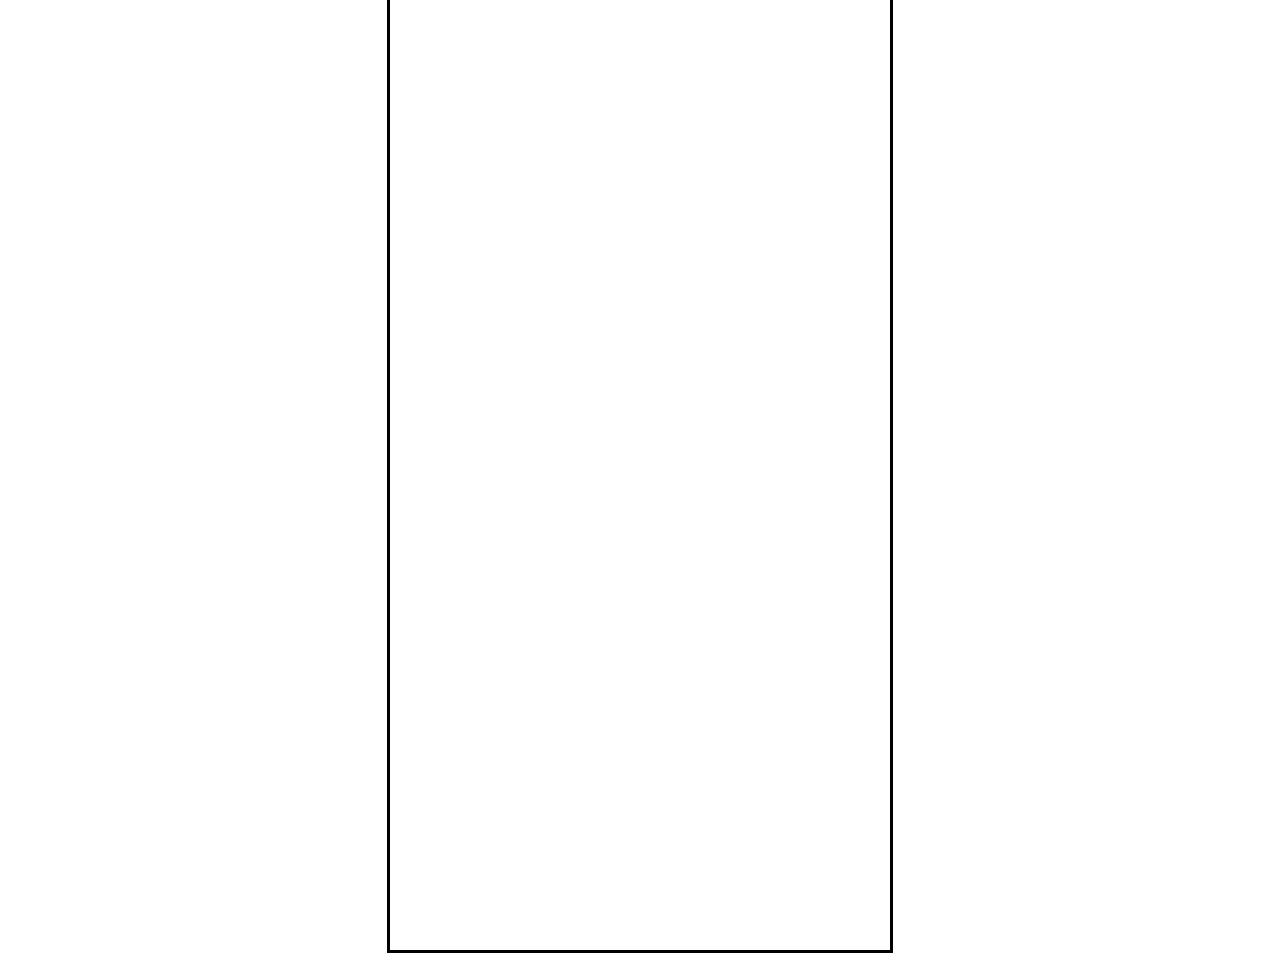
==== Project3/index.html @ abf2c5d8 ":initial commit" ====
<!DOCTYPE html>
<html lang="en">
<head>
    <meta charset="UTF-8">
    <meta http-equiv="X-UA-Compatible" content="IE=edge">
    <meta name="viewport" content="width=device-width, initial-scale=1.0">
    <title>NPC movement animations</title>
    <link rel="stylesheet" href="styles.css">
</head>
<body>
    <canvas id="canvas1"></canvas>
    <script src="script.js"></script>
</body>
</html>
---- Project3/styles.css ----
#canvas1 {
	border: 3px solid black;
	position: absolute;
	top: 50%;
	left: 50%;
	transform: translate(-50%, -50%);
	height: 1000px;
	width: 500px;
}
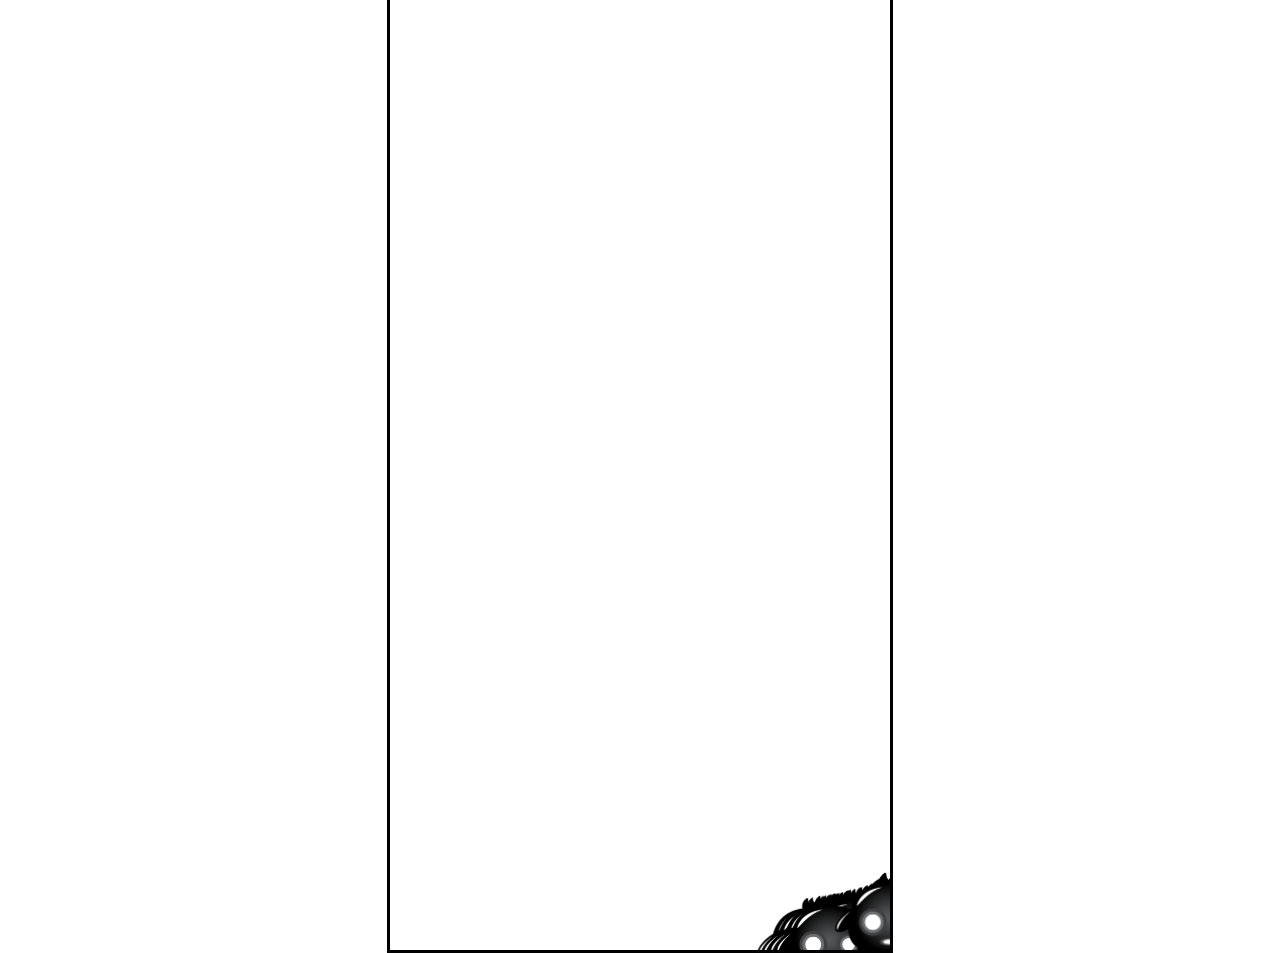
==== commit a37a1dbc: "update v.02.09.16" ====
--- a/Project3/index.html
+++ b/Project3/index.html
@@ -9,6 +9,6 @@
 </head>
 <body>
     <canvas id="canvas1"></canvas>
-    <script src="script.js"></script>
+    <script src="script_3.js"></script>
 </body>
 </html>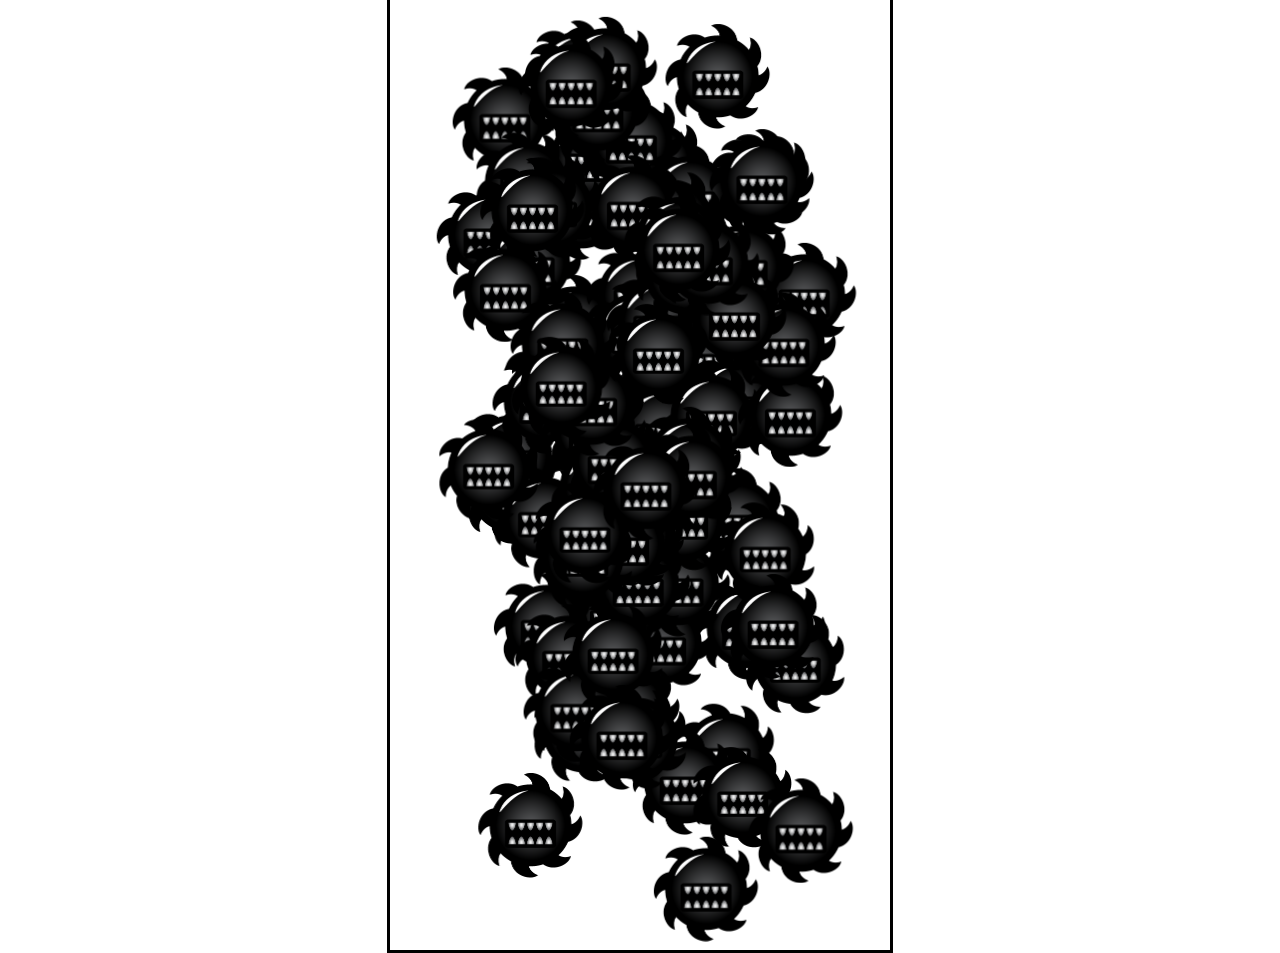
==== commit f08365e9: "update v.02.13.32" ====
--- a/Project3/index.html
+++ b/Project3/index.html
@@ -9,6 +9,6 @@
 </head>
 <body>
     <canvas id="canvas1"></canvas>
-    <script src="script_3.js"></script>
+    <script src="script_4.js"></script>
 </body>
 </html>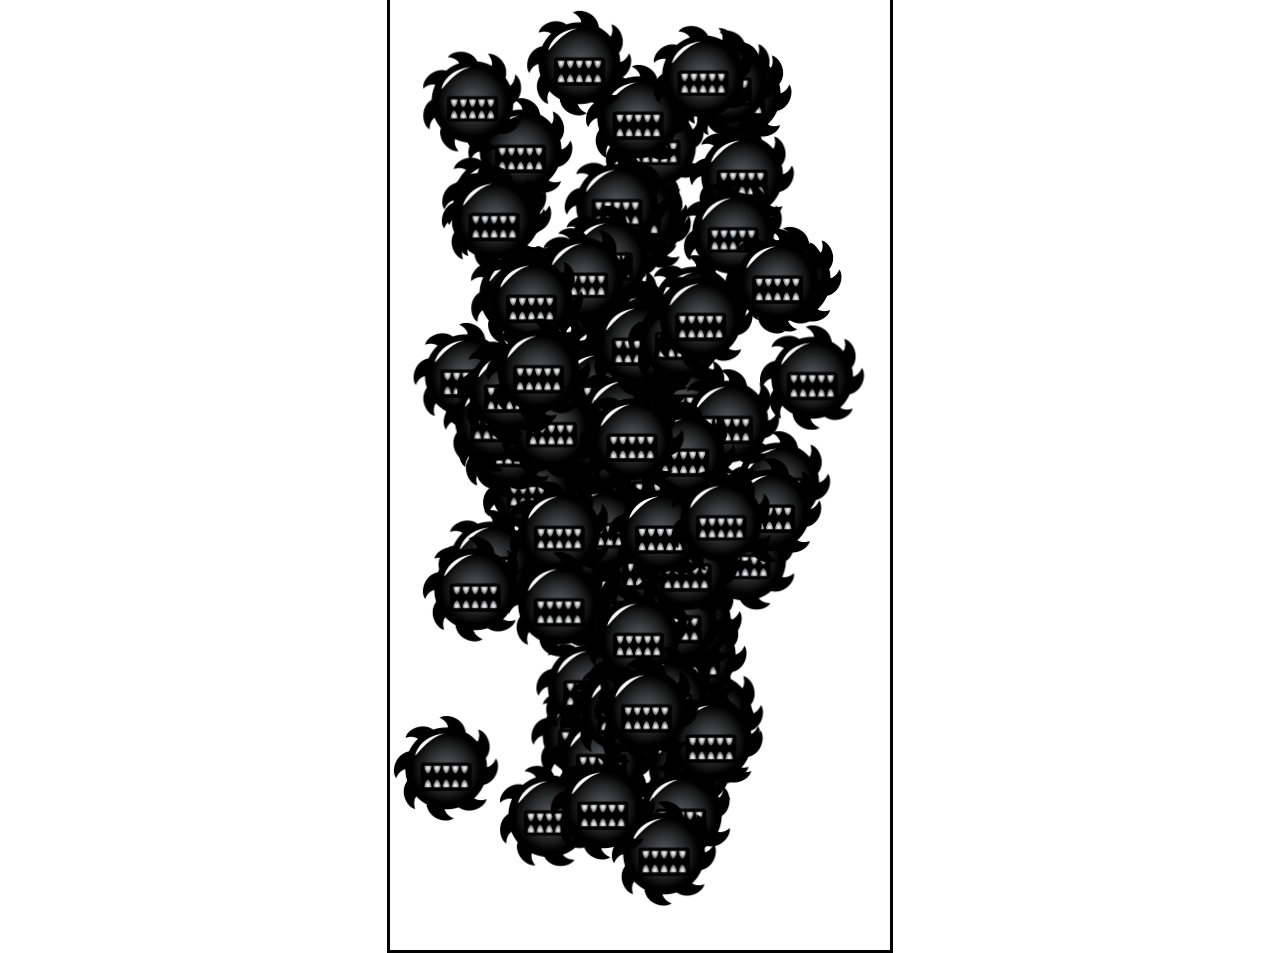
==== commit d138a19a: "11.11.23v4.44" ====
--- a/Project3/index.html
+++ b/Project3/index.html
@@ -1,14 +1,14 @@
 <!DOCTYPE html>
 <html lang="en">
-<head>
-    <meta charset="UTF-8">
-    <meta http-equiv="X-UA-Compatible" content="IE=edge">
-    <meta name="viewport" content="width=device-width, initial-scale=1.0">
-    <title>NPC movement animations</title>
-    <link rel="stylesheet" href="styles.css">
-</head>
-<body>
-    <canvas id="canvas1"></canvas>
-    <script src="script_4.js"></script>
-</body>
-</html>+	<head>
+		<meta charset="UTF-8" />
+		<meta http-equiv="X-UA-Compatible" content="IE=edge" />
+		<meta name="viewport" content="width=device-width, initial-scale=1.0" />
+		<title>NPC movement animations</title>
+		<link rel="stylesheet" href="styles.css" />
+	</head>
+	<body>
+		<canvas id="canvas1"></canvas>
+		<script src="script_4.js"></script>
+	</body>
+</html>
